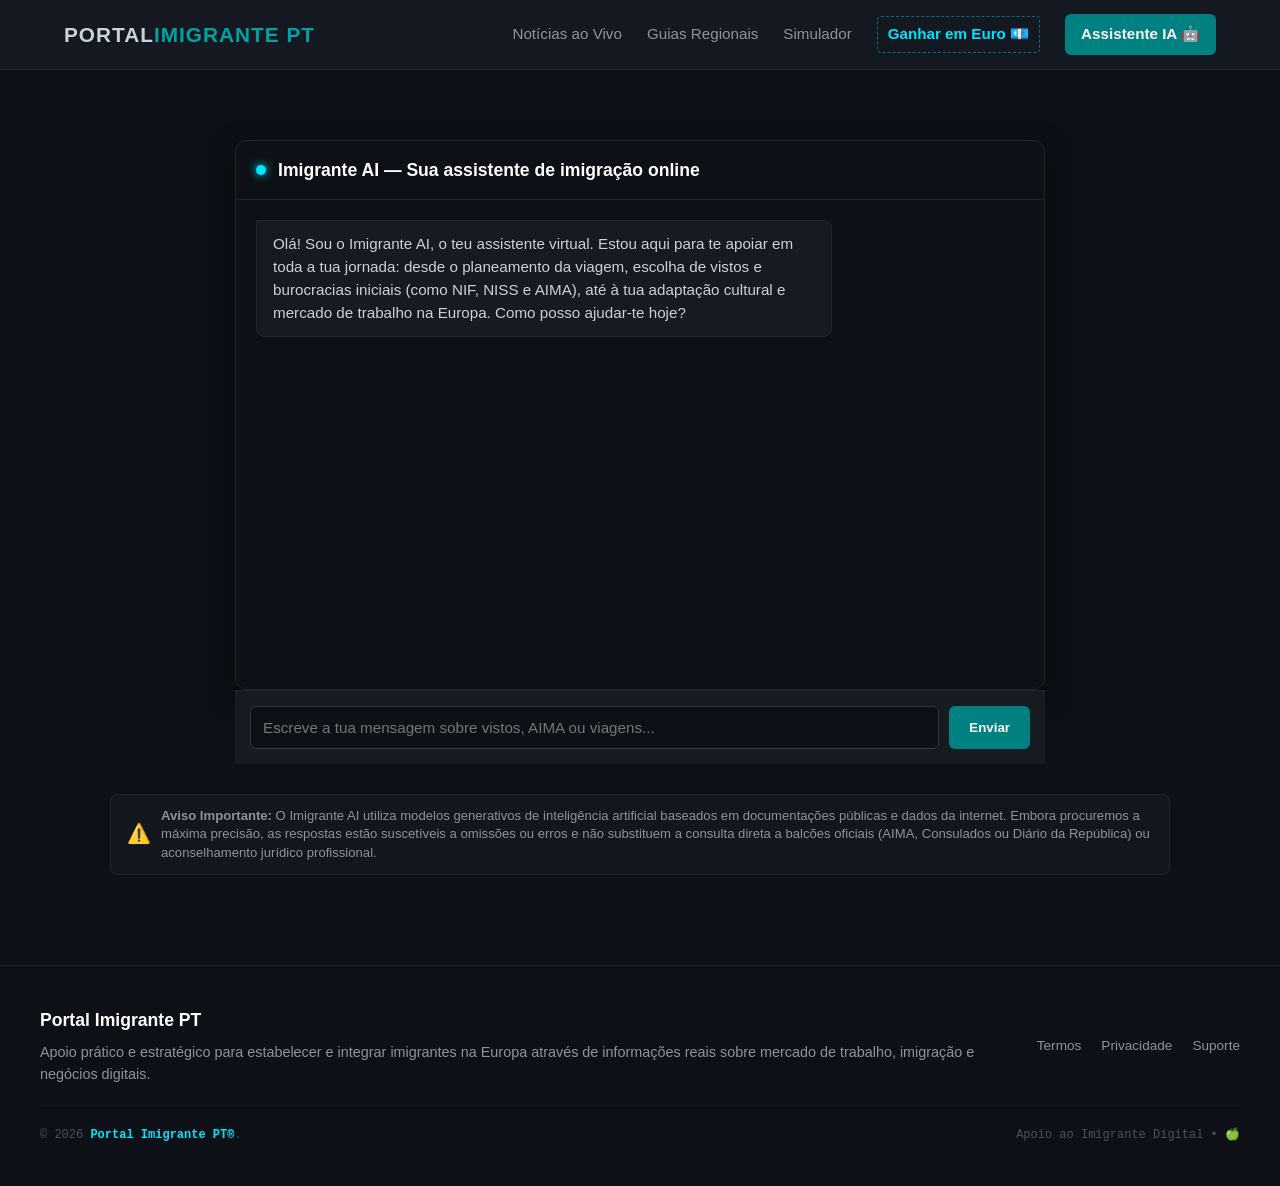
==== assistente.html @ 21e7ecc6 "Update assistente.html" ====
<!DOCTYPE html>
<html lang="pt">
<head>
    <meta charset="UTF-8">
    <meta name="viewport" content="width=device-width, initial-scale=1.0">
    <title>Imigrante AI - Assistente Virtual</title>
    <link rel="stylesheet" href="css/hub.css">
    <style>
        /* =====================================================================
           ESTRUTURA COMPLETA DO CHAT IA
           ===================================================================== */
        .chat-wrapper {
            max-width: 850px;
            margin: 30px auto;
            padding: 0 20px;
            display: flex;
            flex-direction: column;
            min-height: calc(100vh - 320px);
        }

        .chat-container {
            background-color: #161b22;
            border: 1px solid #21262d;
            border-radius: 12px;
            display: flex;
            flex-direction: column;
            height: 550px;
            overflow: hidden;
            box-shadow: 0 8px 24px rgba(0,0,0,0.5);
        }

        .chat-header {
            background-color: #0d1117;
            padding: 15px 20px;
            border-bottom: 1px solid #21262d;
            display: flex;
            align-items: center;
            gap: 12px;
        }

        .status-dot {
            width: 10px;
            height: 10px;
            background-color: #00e5ff;
            border-radius: 50%;
            box-shadow: 0 0 8px #00e5ff;
        }

        .chat-header h2 {
            font-size: 1.1rem;
            color: #fff;
            margin: 0;
        }

        .chat-messages {
            flex: 1;
            padding: 20px;
            overflow-y: auto;
            display: flex;
            flex-direction: column;
            gap: 15px;
            background-color: #0d1117;
        }

        .message {
            max-width: 75%;
            padding: 12px 16px;
            border-radius: 8px;
            font-size: 0.95rem;
            line-height: 1.5;
        }

        .message.user {
            background-color: #008080;
            color: #fff;
            align-self: flex-end;
            border-bottom-right-radius: 2px;
        }

        .message.bot {
            background-color: #161b22;
            color: #c9d1d9;
            align-self: flex-start;
            border-top-left-radius: 2px;
            border: 1px solid #21262d;
        }

        .chat-input-area {
            padding: 15px;
            background-color: #161b22;
            border-top: 1px solid #21262d;
            display: flex;
            gap: 10px;
        }

        .chat-input-area input {
            flex: 1;
            background-color: #0d1117;
            border: 1px solid #30363d;
            border-radius: 6px;
            padding: 12px;
            color: #fff;
            font-size: 0.95rem;
            outline: none;
            transition: border-color 0.2s;
        }

        .chat-input-area input:focus {
            border-color: #00e5ff;
        }

        .chat-input-area button {
            background-color: #008080;
            color: white;
            border: none;
            padding: 0 20px;
            border-radius: 6px;
            font-weight: bold;
            cursor: pointer;
            transition: background 0.2s;
        }

        .chat-input-area button:hover {
            background-color: #00a3a3;
        }

        /* CAIXA DE AVISO DA IA (DISCLAIMER) */
        .ai-disclaimer {
            margin-top: 12px;
            background-color: rgba(22, 27, 34, 0.6);
            border: 1px solid rgba(48, 54, 61, 0.5);
            border-radius: 8px;
            padding: 12px 16px;
            display: flex;
            align-items: center;
            gap: 10px;
        }

        .ai-disclaimer-icon {
            font-size: 1.2rem;
        }

        .ai-disclaimer p {
            margin: 0;
            font-size: 0.82rem;
            color: #8b949e;
            line-height: 1.4;
        }

        /* =====================================================================
           RODAPÉ E SISTEMA DE MODAIS (PADRONIZADO COM A HOME)
           ===================================================================== */
        footer {
            background-color: #0d1117;
            border-top: 1px solid #21262d;
            padding: 40px 20px;
            margin-top: 60px;
        }

        .footer-container {
            max-width: 1200px;
            margin: 0 auto;
            display: flex;
            flex-direction: column;
            gap: 20px;
        }

        .footer-main {
            display: flex;
            justify-content: space-between;
            align-items: center;
            flex-wrap: wrap;
            gap: 20px;
        }

        .footer-info {
            flex: 1;
            min-width: 280px;
        }

        .footer-info h4 {
            font-size: 1.1rem;
            color: #ffffff;
            margin-bottom: 8px;
            font-weight: 700;
        }

        .footer-info p {
            color: #8b949e;
            font-size: 0.9rem;
            margin: 0;
            line-height: 1.5;
        }

        .footer-nav {
            display: flex;
            gap: 20px;
            flex-wrap: wrap;
        }

        .footer-nav a, .footer-nav button {
            color: #8b949e;
            text-decoration: none;
            background: none;
            border: none;
            font-size: 0.85rem;
            cursor: pointer;
            transition: color 0.2s ease;
            white-space: nowrap;
            font-family: inherit;
        }

        .footer-nav a:hover, .footer-nav button:hover {
            color: #00e5ff;
        }

        .footer-credits {
            border-top: 1px solid rgba(255, 255, 255, 0.03);
            padding-top: 20px;
            display: flex;
            justify-content: space-between;
            align-items: center;
            flex-wrap: wrap;
            gap: 10px;
            font-family: monospace;
            font-size: 0.75rem;
            color: #485264;
        }

        .trademark { color: #00e5ff; font-weight: bold; }

        /* MODAIS */
        .modal-overlay {
            position: fixed;
            top: 0; left: 0; width: 100%; height: 100%;
            background-color: rgba(4, 8, 18, 0.85);
            backdrop-filter: blur(5px);
            display: flex; align-items: center; justify-content: center;
            z-index: 1000; opacity: 0; pointer-events: none;
            transition: opacity 0.3s ease; padding: 20px;
        }

        .modal-overlay.active { opacity: 1; pointer-events: auto; }

        .modal-window {
            background-color: #161b22; border: 2px solid #30363d; border-radius: 12px;
            max-width: 700px; width: 100%; max-height: 80vh;
            display: flex; flex-direction: column; box-shadow: 0 20px 40px rgba(0,0,0,0.7);
            transform: translateY(-20px); transition: transform 0.3s ease;
        }

        .modal-overlay.active .modal-window { transform: translateY(0); }
        .modal-header { padding: 15px 20px; border-bottom: 1px solid #30363d; display: flex; justify-content: space-between; align-items: center; }
        .modal-header h3 { color: #00e5ff; font-size: 1.2rem; }
        .close-modal { background: none; border: none; color: #8b949e; font-size: 1.5rem; cursor: pointer; }
        .close-modal:hover { color: #fff; }
        .modal-body { padding: 25px 20px; overflow-y: auto; color: #c9d1d9; font-size: 0.95rem; }
        .modal-body h3 { color: #fff; margin: 20px 0 10px 0; font-size: 1.2rem; }
        .modal-body p { margin-bottom: 15px; color: #8b949e; line-height: 1.6; }
        .modal-body ul { margin-left: 20px; margin-bottom: 15px; color: #8b949e; }
        
        @media (max-width: 768px) {
            .navbar { padding: 0 15px !important; height: auto !important; min-height: 70px; flex-direction: column !important; justify-content: center !important; gap: 10px; padding-top: 12px !important; padding-bottom: 12px !important; }
            .logo { font-size: 1.1rem !important; text-align: center; }
            .nav-links { width: 100%; justify-content: center !important; gap: 12px !important; }
            .nav-links a { margin-left: 0 !important; font-size: 0.8rem !important; }
            .main-container { padding-top: 130px !important; }
            .chat-container { height: 450px; }
            .footer-main { flex-direction: column; text-align: center; }
            .footer-nav { justify-content: center; gap: 15px; }
            .footer-credits { flex-direction: column; text-align: center; gap: 8px; }
        }
    </style>
</head>
<body>

    <nav class="navbar">
        <div class="logo">PORTAL<span class="logo-highlight">IMIGRANTE PT</span></div>
        <div class="nav-links">
            <a href="index.html">Notícias ao Vivo</a>
            <a href="guias.html">Guias Regionais</a>
            <a href="simulador.html">Simulador</a>
            <a href="viver-do-digital.html" style="color: #00e5ff; font-weight: bold; border: 1px dashed rgba(0, 229, 255, 0.4); padding: 5px 10px; border-radius: 4px;">Ganhar em Euro 💶</a>
            <a href="#" class="nav-btn-ia active">Assistente IA 🤖</a>
        </div>
    </nav>

    <main class="main-container">
        <div class="chat-wrapper">
            
            <div class="chat-container">
                <div class="chat-header">
                    <div class="status-dot"></div>
                    <h2>Imigrante AI — Sua assistente de imigração online</h2>
                </div>
                
                <div class="chat-messages" id="chatMessages">
    <div class="message bot">
        Olá! Sou o Imigrante AI, o teu assistente virtual. Estou aqui para te apoiar em toda a tua jornada: desde o planeamento da viagem, escolha de vistos e burocracias iniciais (como NIF, NISS e AIMA), até à tua adaptação cultural e mercado de trabalho na Europa. Como posso ajudar-te hoje?
    </div>
</div>
                </div>
                
                <div class="chat-input-area">
                    <input type="text" id="userInput" placeholder="Escreve a tua mensagem sobre vistos, AIMA ou viagens..." onkeypress="verificarTeclado(event)">
                    <button onclick="enviarMensagem()">Enviar</button>
                </div>
            </div>

            <div class="ai-disclaimer">
                <span class="ai-disclaimer-icon">⚠️</span>
                <p><strong>Aviso Importante:</strong> O Imigrante AI utiliza modelos generativos de inteligência artificial baseados em documentações públicas e dados da internet. Embora procuremos a máxima precisão, as respostas estão suscetíveis a omissões ou erros e não substituem a consulta direta a balcões oficiais (AIMA, Consulados ou Diário da República) ou aconselhamento jurídico profissional.</p>
            </div>

        </div>
    </main>

    <footer>
        <div class="footer-container">
            <div class="footer-main">
                <div class="footer-info">
                    <h4>Portal Imigrante PT</h4>
                    <p>Apoio prático e estratégico para estabelecer e integrar imigrantes na Europa através de informações reais sobre mercado de trabalho, imigração e negócios digitais.</p>
                </div>
                <div class="footer-nav">
                    <button onclick="openModal('modal-termos')">Termos</button>
                    <button onclick="openModal('modal-privacidade')">Privacidade</button>
                    <a href="mailto:farchulleta@gmail.com">Suporte</a>
                </div>
            </div>
            
            <div class="footer-credits">
                <div>© 2026 <span class="trademark">Portal Imigrante PT®</span>.</div>
                <div>Apoio ao Imigrante Digital • 🍏</div>
            </div>
        </div>
    </footer>

    <div class="modal-overlay" id="modal-privacidade" onclick="closeModalOnOverlay(event)">
        <div class="modal-window">
            <div class="modal-header">
                <h3>Política de Privacidade</h3>
                <button class="close-modal" onclick="closeModal('modal-privacidade')">&times;</button>
            </div>
            <div class="modal-body">
                <p>A sua privacidade é importante para nós. É política do Portal Imigrante PT respeitar a sua privacidade em relação a qualquer informação sua que possamos coletar no site Portal Imigrante PT, e outros sites que possuímos e operamos.</p>
                <p>Solicitamos informações pessoais apenas quando realmente precisamos delas para lhe fornecer um serviço. Fazemo-lo por meios justos e legais, com o seu conhecimento e consentimento.</p>
                <p>Apenas retemos as informações coletadas pelo tempo necessário para fornecer o serviço solicitado. Quando armazenamos dados, protegemos dentro de meios comercialmente aceitáveis ​​para evitar perdas e roubos.</p>
                <p>O uso continuado de nosso site será considerado como aceitação de nossas práticas em torno de privacidade e informações pessoais.</p>
                <p>Esta política é efetiva a partir de 27 May 2026 15:07.</p>
            </div>
        </div>
    </div>

    <div class="modal-overlay" id="modal-termos" onclick="closeModalOnOverlay(event)">
        <div class="modal-window">
            <div class="modal-header">
                <h3>Termos de Serviço</h3>
                <button class="close-modal" onclick="closeModal('modal-termos')">&times;</button>
            </div>
            <div class="modal-body">
                <h3>1. Termos</h3>
                <p>Ao acessar ao site Portal Imigrante PT, concorda em cumprir estes termos de serviço, todas as leis e regulamentos aplicáveis e concorda que é responsável pelo cumprimento de todas as leis locais aplicáveis.</p>
                <h3>2. Uso de Licença</h3>
                <p>É concedida permissão para baixar temporariamente uma cópia dos materiais no site Portal Imigrante PT, apenas para visualização transitória pessoal e não comercial.</p>
                <h3>3. Isenção de responsabilidade</h3>
                <p>Os materiais no site da Portal Imigrante PT são fornecidos 'como estão'. Portal Imigrante PT não oferece garantias, expressas ou implícitas, e, por este meio, isenta e nega todas as outras garantias.</p>
            </div>
        </div>
    </div>

    <script>
        const API_URL = "https://portal-imigrante-pt.onrender.com/api/chat";
        
        // Gera um ID de sessão único para manter a memória do chat durante a navegação
        if (!localStorage.getItem("chat_session_id")) {
            localStorage.setItem("chat_session_id", "sessao_" + Math.random().toString(36).substr(2, 9));
        }
        const SESSION_ID = localStorage.getItem("chat_session_id");

        function verificarTeclado(event) {
            if (event.key === "Enter") {
                enviarMensagem();
            }
        }

        async function enviarMensagem() {
            const input = document.getElementById("userInput");
            const texto = input.value.trim();
            if (!texto) return;

            const chatMessages = document.getElementById("chatMessages");

            // Mensagem do Utilizador no Ecrã
            chatMessages.innerHTML += `<div class="message user">${texto}</div>`;
            input.value = "";
            chatMessages.scrollTop = chatMessages.scrollHeight;

            // Indicador visual de carregamento
            const loadingId = "load_" + Date.now();
            chatMessages.innerHTML += `<div class="message bot" id="${loadingId}">A processar resposta...</div>`;
            chatMessages.scrollTop = chatMessages.scrollHeight;

            try {
                const response = await fetch(API_URL, {
                    method: "POST",
                    headers: { "Content-Type": "application/json" },
                    body: JSON.stringify({ message: texto, session_id: SESSION_ID })
                });
                
                const data = await response.json();
                document.getElementById(loadingId).remove();

                if (data.response) {
                    chatMessages.innerHTML += `<div class="message bot">${data.response}</div>`;
                } else {
                    chatMessages.innerHTML += `<div class="message bot">[Erro]: O motor não respondeu adequadamente. Tenta novamente.</div>`;
                }
            } catch (error) {
                document.getElementById(loadingId).remove();
                chatMessages.innerHTML += `<div class="message bot">[Erro de Rede]: Não foi possível ligar ao servidor de inteligência.</div>`;
            }
            chatMessages.scrollTop = chatMessages.scrollHeight;
        }

        // CONTROLE DOS MODAIS
        function openModal(modalId) {
            document.getElementById(modalId).classList.add('active');
            document.body.style.overflow = 'hidden';
        }
        function closeModal(modalId) {
            document.getElementById(modalId).classList.remove('active');
            document.body.style.overflow = '';
        }
        function closeModalOnOverlay(event) {
            if (event.target.classList.contains('modal-overlay')) {
                event.target.classList.remove('active');
                document.body.style.overflow = '';
            }
        }
    </script>
</body>
</html>
---- css/hub.css ----
:root {
    --bg-dark: #0d1117;
    --bg-card: #161b22;
    --border-color: #21262d;
    --text-main: #c9d1d9;
    --text-muted: #8b949e;
    --teal-primary: #008080;
    --teal-glow: #00a3a3;
    --font-stack: -apple-system, BlinkMacSystemFont, "Segoe UI", Roboto, sans-serif;
}

* {
    box-sizing: border-box;
    margin: 0;
    padding: 0;
}

body {
    background-color: var(--bg-dark);
    color: var(--text-main);
    font-family: var(--font-stack);
    line-height: 1.6;
    padding-top: 80px;
}

/* NAVBAR */
.navbar {
    position: fixed;
    top: 0;
    left: 0;
    width: 100%;
    height: 70px;
    background-color: rgba(22, 27, 34, 0.95);
    border-bottom: 1px solid var(--border-color);
    display: flex;
    justify-content: space-between;
    align-items: center;
    padding: 0 5%;
    z-index: 1000;
    backdrop-filter: blur(5px);
}

.logo {
    font-size: 1.3rem;
    font-weight: 800;
    letter-spacing: 1px;
}

.logo-highlight {
    color: var(--teal-glow);
}

.nav-links {
    display: flex;
    align-items: center;
}

.nav-links a {
    color: var(--text-muted);
    text-decoration: none;
    margin-left: 25px;
    font-size: 0.95rem;
    transition: color 0.3s;
}

.nav-links a:hover, .nav-links a.active {
    color: var(--teal-glow);
}

/* DESTAQUE BOTÃO DA IA */
.nav-links a.nav-btn-ia {
    background-color: var(--teal-primary);
    color: #fff;
    padding: 8px 16px;
    border-radius: 6px;
    font-weight: 600;
}

.nav-links a.nav-btn-ia:hover {
    background-color: var(--teal-glow);
}

/* CONTAINER PRINCIPAL */
.main-container {
    max-width: 1100px;
    margin: 0 auto;
    padding: 30px 20px;
}

/* WIDGETS DE TEMPO REAL */
.live-widgets {
    display: grid;
    grid-template-columns: repeat(auto-fit, minmax(240px, 1fr));
    gap: 20px;
    margin-bottom: 40px;
}

.widget-card {
    background-color: var(--bg-card);
    border: 1px solid var(--border-color);
    border-radius: 10px;
    padding: 20px;
    display: flex;
    align-items: center;
    gap: 15px;
}

.widget-icon {
    font-size: 2rem;
}

.widget-card h4 {
    font-size: 0.85rem;
    color: var(--text-muted);
    text-transform: uppercase;
}

.widget-card p {
    font-size: 1.1rem;
    font-weight: bold;
    color: #fff;
    margin-top: 2px;
}

/* SECCÃO DE NOTÍCIAS */
.news-section h2 {
    font-size: 1.8rem;
    color: #fff;
}

.section-subtitle {
    color: var(--text-muted);
    margin-bottom: 30px;
}

.news-grid {
    display: grid;
    grid-template-columns: repeat(auto-fit, minmax(320px, 1fr));
    gap: 25px;
}

.news-card {
    background-color: var(--bg-card);
    border: 1px solid var(--border-color);
    border-radius: 12px;
    padding: 25px;
    display: flex;
    flex-direction: column;
    transition: border-color 0.3s;
}

.news-card:hover {
    border-color: var(--teal-primary);
}

.news-tag {
    background-color: rgba(0, 128, 128, 0.15);
    color: var(--teal-glow);
    padding: 4px 10px;
    border-radius: 4px;
    font-size: 0.75rem;
    font-weight: bold;
    width: fit-content;
    margin-bottom: 15px;
}

.news-card h3 {
    color: #fff;
    font-size: 1.2rem;
    margin-bottom: 12px;
}

.news-card p {
    color: var(--text-muted);
    font-size: 0.95rem;
    flex: 1;
    margin-bottom: 20px;
}

.read-more {
    color: var(--teal-glow);
    text-decoration: none;
    font-size: 0.9rem;
    font-weight: 500;
}

.read-more:hover {
    text-decoration: underline;
}

/* RESPONSIVIDADE TELEMÓVEL */
@media (max-width: 768px) {
    .navbar { padding: 0 20px; }
    .nav-links a { margin-left: 15px; font-size: 0.85rem; }
    .nav-links a.nav-btn-ia { padding: 6px 12px; }
    .news-grid { grid-template-columns: 1fr; }
}
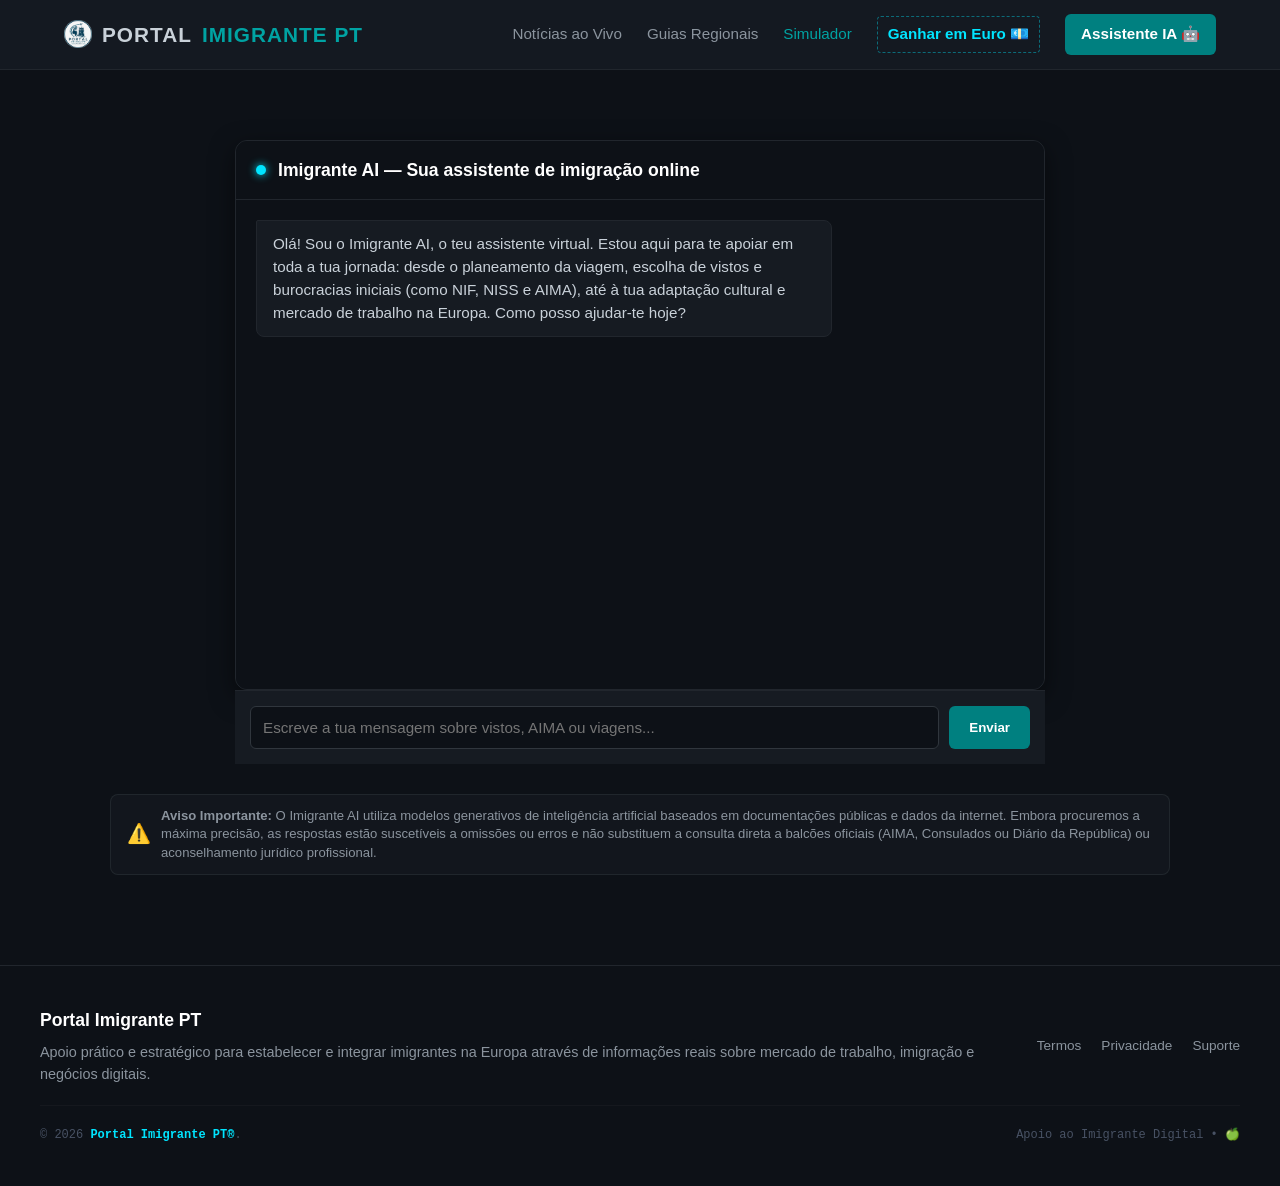
==== commit d2811559: "Update assistente.html" ====
--- a/assistente.html
+++ b/assistente.html
@@ -4,6 +4,7 @@
     <meta charset="UTF-8">
     <meta name="viewport" content="width=device-width, initial-scale=1.0">
     <title>Imigrante AI - Assistente Virtual</title>
+    <link rel="icon" type="image/png" href="favicon.png">
     <link rel="stylesheet" href="css/hub.css">
     <style>
         /* =====================================================================
@@ -275,15 +276,18 @@
 <body>
 
     <nav class="navbar">
-        <div class="logo">PORTAL<span class="logo-highlight">IMIGRANTE PT</span></div>
-        <div class="nav-links">
-            <a href="index.html">Notícias ao Vivo</a>
-            <a href="guias.html">Guias Regionais</a>
-            <a href="simulador.html">Simulador</a>
-            <a href="viver-do-digital.html" style="color: #00e5ff; font-weight: bold; border: 1px dashed rgba(0, 229, 255, 0.4); padding: 5px 10px; border-radius: 4px;">Ganhar em Euro 💶</a>
-            <a href="#" class="nav-btn-ia active">Assistente IA 🤖</a>
-        </div>
-    </nav>
+    <div class="logo" style="display: flex; align-items: center; gap: 10px;">
+        <img src="favicon.png" alt="Logo" style="height: 28px; width: auto; object-fit: contain;">
+        PORTAL<span class="logo-highlight">IMIGRANTE PT</span>
+    </div>
+    <div class="nav-links">
+        <a href="index.html">Notícias ao Vivo</a>
+        <a href="guias.html">Guias Regionais</a>
+        <a href="#" class="active">Simulador</a>
+        <a href="viver-do-digital.html" style="color: #00e5ff; font-weight: bold; border: 1px dashed rgba(0, 229, 255, 0.4); padding: 5px 10px; border-radius: 4px;">Ganhar em Euro 💶</a>
+        <a href="assistente.html" class="nav-btn-ia">Assistente IA 🤖</a>
+    </div>
+</nav>
 
     <main class="main-container">
         <div class="chat-wrapper">
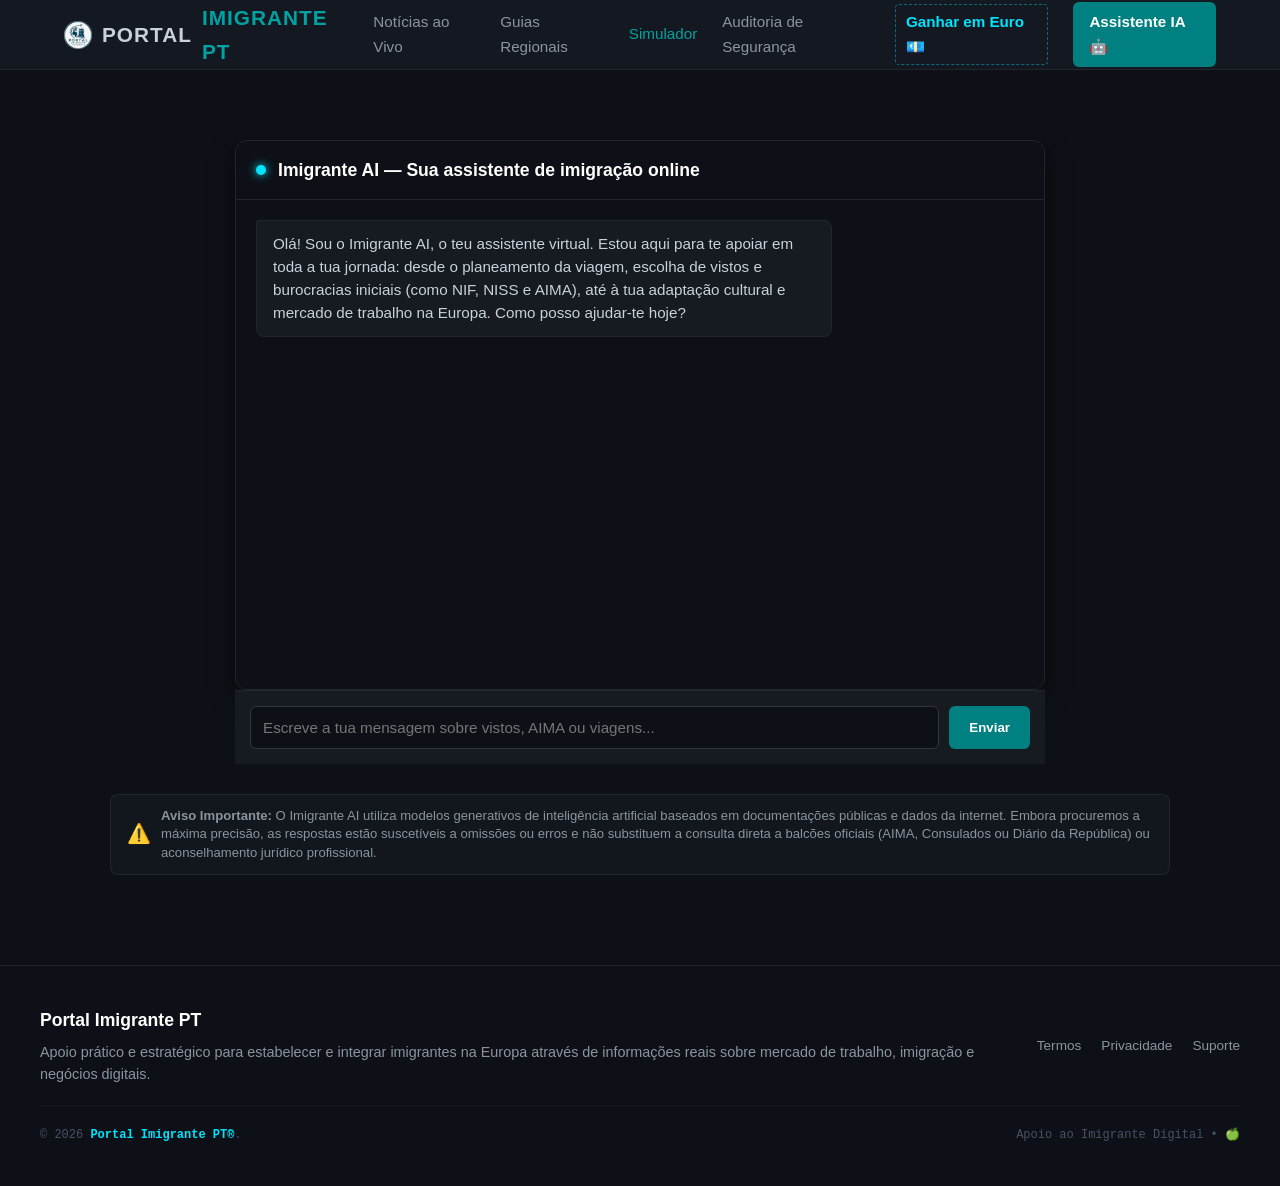
==== commit a8ea658e: "Update assistente.html" ====
--- a/assistente.html
+++ b/assistente.html
@@ -283,7 +283,8 @@
     <div class="nav-links">
         <a href="index.html">Notícias ao Vivo</a>
         <a href="guias.html">Guias Regionais</a>
-        <a href="#" class="active">Simulador</a>
+        <a href="simulador.html" class="active">Simulador</a>
+        <a href="auditoria.html">Auditoria de Segurança</a>
         <a href="viver-do-digital.html" style="color: #00e5ff; font-weight: bold; border: 1px dashed rgba(0, 229, 255, 0.4); padding: 5px 10px; border-radius: 4px;">Ganhar em Euro 💶</a>
         <a href="assistente.html" class="nav-btn-ia">Assistente IA 🤖</a>
     </div>
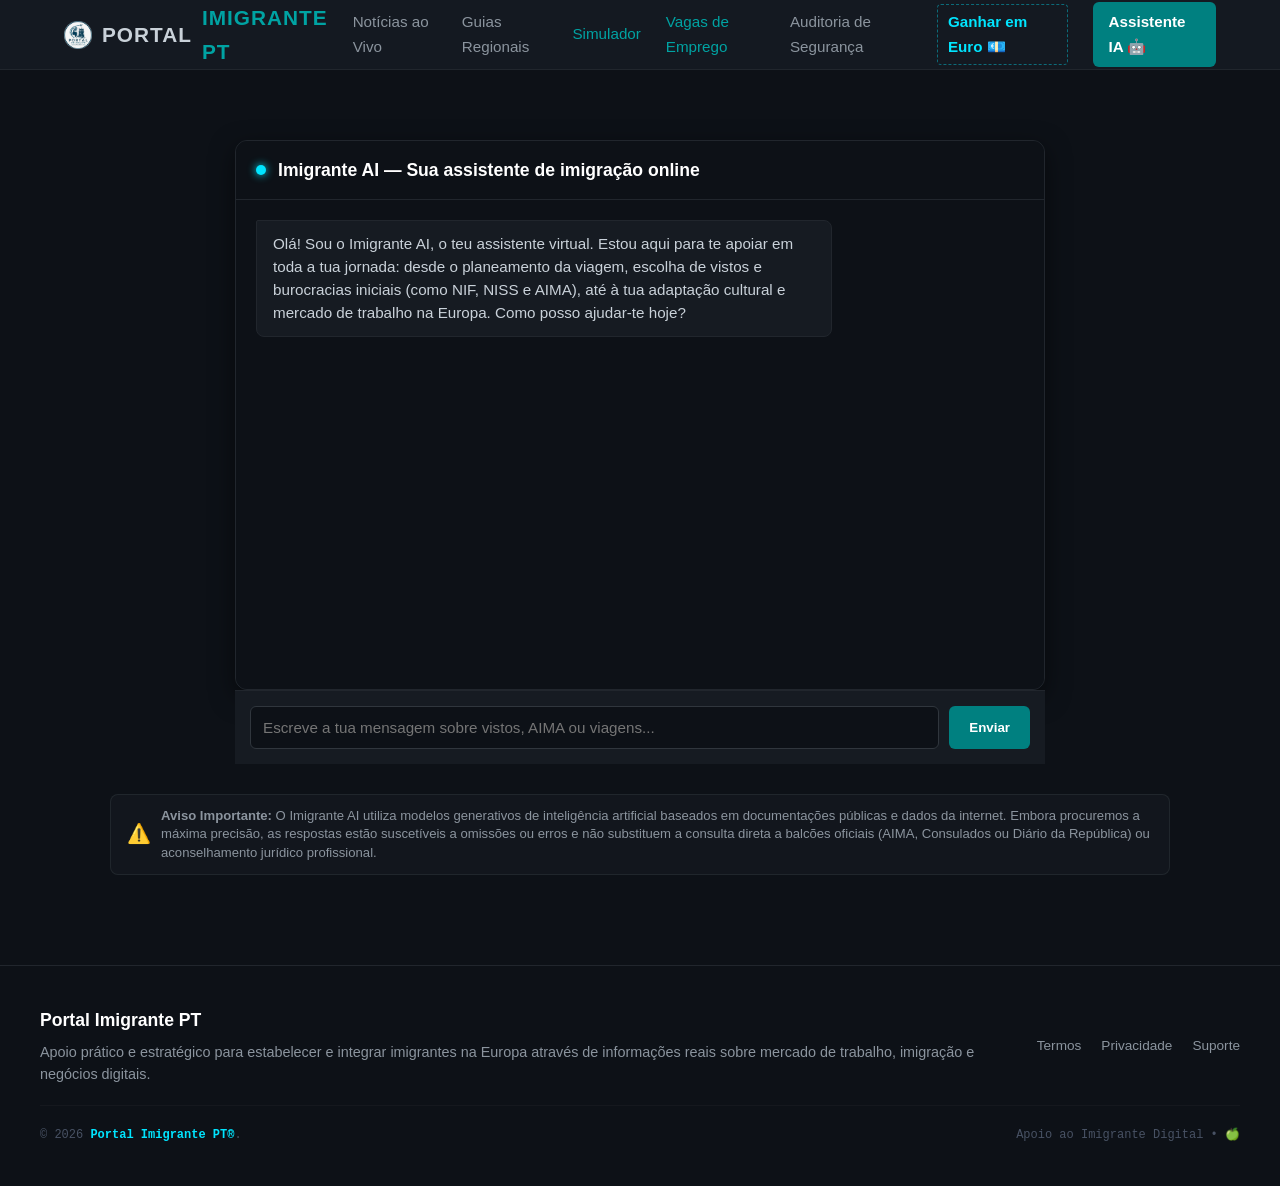
==== commit 26682ebc: "Update assistente.html" ====
--- a/assistente.html
+++ b/assistente.html
@@ -284,6 +284,7 @@
         <a href="index.html">Notícias ao Vivo</a>
         <a href="guias.html">Guias Regionais</a>
         <a href="simulador.html" class="active">Simulador</a>
+        <a href="empregos.html" class="active">Vagas de Emprego</a>
         <a href="auditoria.html">Auditoria de Segurança</a>
         <a href="viver-do-digital.html" style="color: #00e5ff; font-weight: bold; border: 1px dashed rgba(0, 229, 255, 0.4); padding: 5px 10px; border-radius: 4px;">Ganhar em Euro 💶</a>
         <a href="assistente.html" class="nav-btn-ia">Assistente IA 🤖</a>
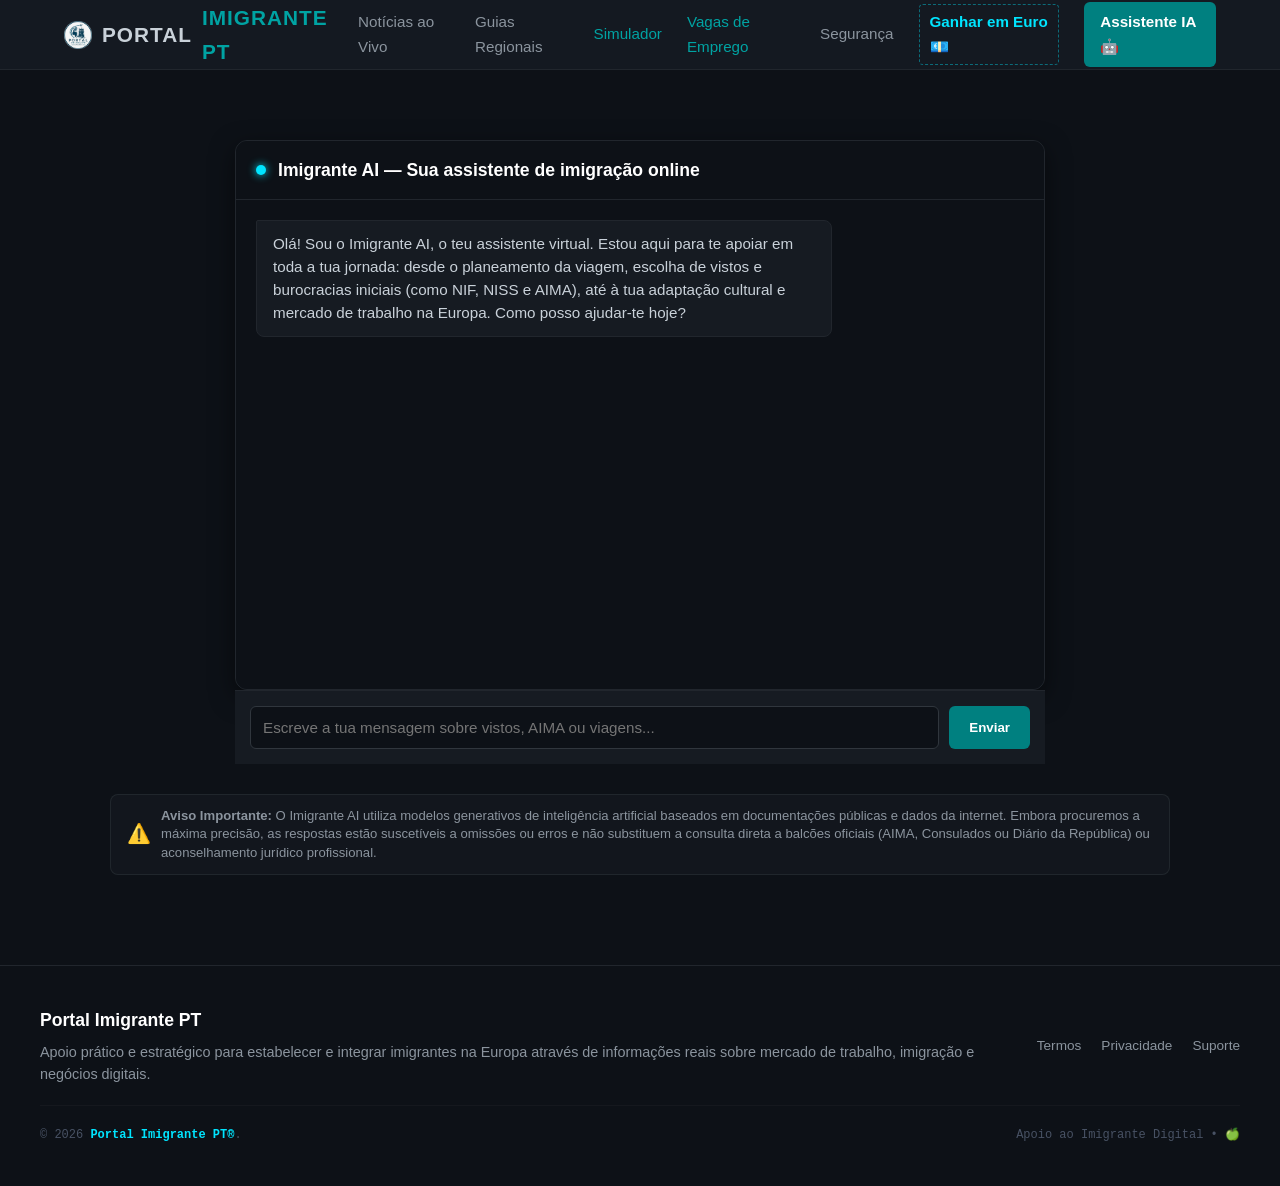
==== commit c4a1d1b9: "Update assistente.html" ====
--- a/assistente.html
+++ b/assistente.html
@@ -285,7 +285,7 @@
         <a href="guias.html">Guias Regionais</a>
         <a href="simulador.html" class="active">Simulador</a>
         <a href="empregos.html" class="active">Vagas de Emprego</a>
-        <a href="auditoria.html">Auditoria de Segurança</a>
+        <a href="auditoria.html">Segurança</a>
         <a href="viver-do-digital.html" style="color: #00e5ff; font-weight: bold; border: 1px dashed rgba(0, 229, 255, 0.4); padding: 5px 10px; border-radius: 4px;">Ganhar em Euro 💶</a>
         <a href="assistente.html" class="nav-btn-ia">Assistente IA 🤖</a>
     </div>
